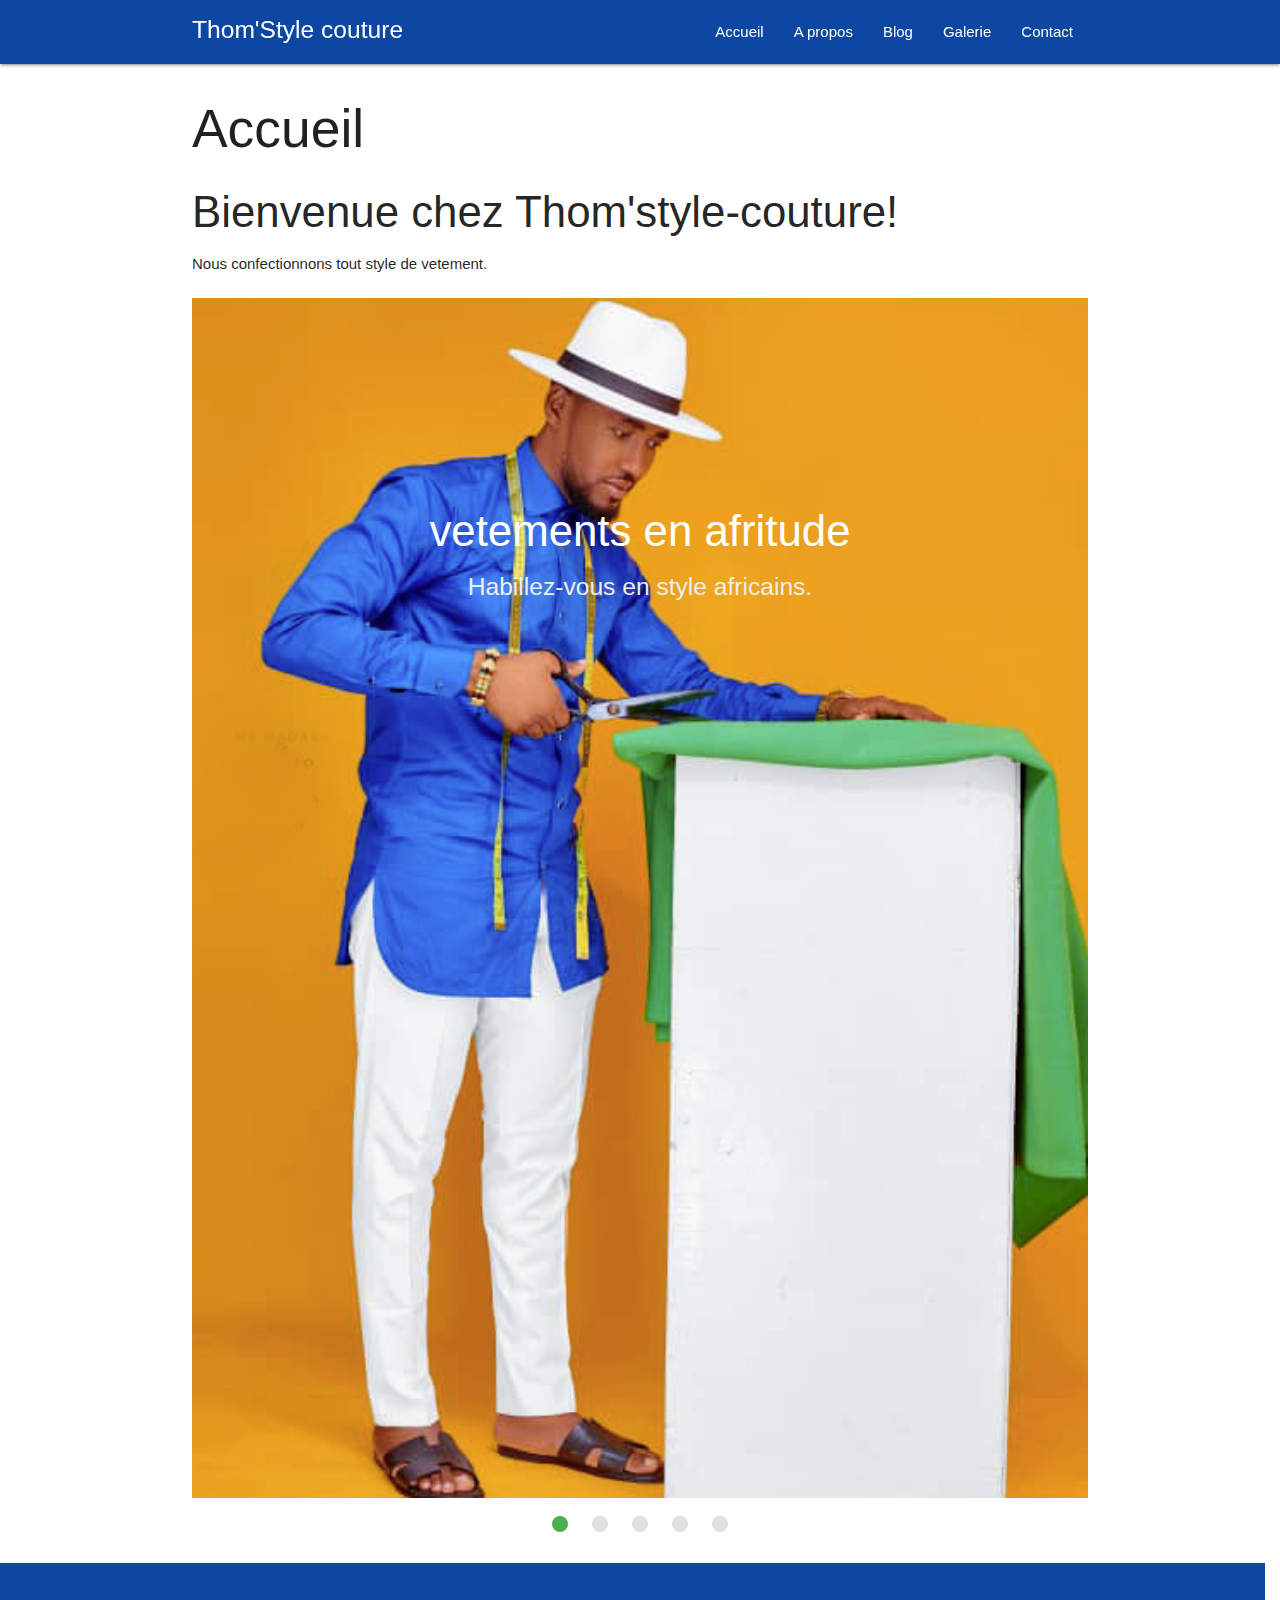
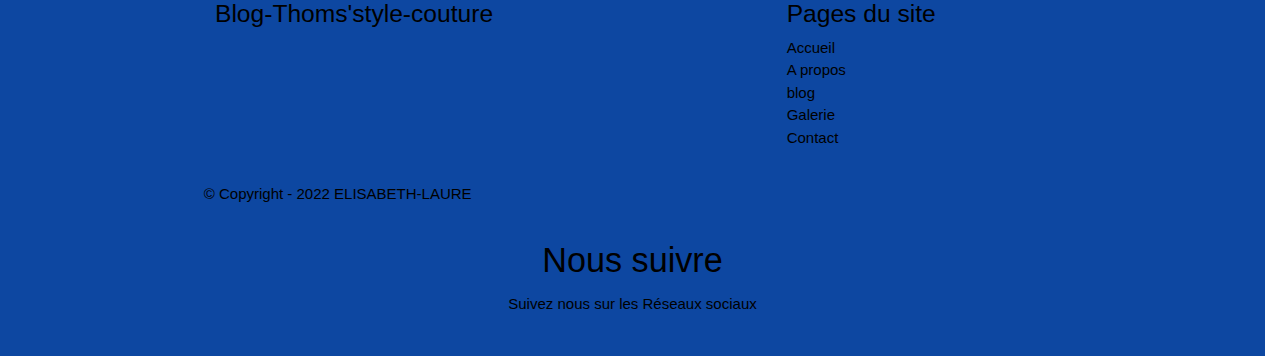
==== index.html @ 23967a31 "premier commit" ====
<!DOCTYPE html>
<html lang="en">
<head>
    <meta charset="UTF-8">
    <meta http-equiv="X-UA-Compatible" content="IE=edge">
    <meta name="viewport" content="width=device-width, initial-scale=1.0">
<!--Import Google Icon Font-->
<link href="https://fonts.googleapis.com/icon?family=Material+Icons" rel="stylesheet">
    <!--Import Google policies font-->
    <link rel="preconnect" href="https://fonts.googleapis.com">
    <link rel="preconnect" href="https://fonts.gstatic.com" crossorigin>
    <link href="https://fonts.googleapis.com/css2?family=Lobster+Two&display=swap" rel="stylesheet">
    <!--Import materialize.css-->
    <link type="text/css" rel="stylesheet" href="css/materialize.min.css"  media="screen,projection"/>
    <!--Import feuille de style-->
    <link rel="stylesheet" href="css/style.css">
       <!--Let browser know website is optimized for mobile-->
       <meta name="viewport" content="width=device-width, initial-scale=1.0" />
      
        <title>Thom'style- Couture</title>
</head>
<body>
    <header>
    </header>   


<!--*****************************************************navbar******************************************************-->
   
     <div class="navbar-fixed">
        <nav class="blue darken-4">
            <div class="container">
                <div class="nav-wrapper">
                    <a id="logo-container" href="#" class="brand-logo"><h5 class="white-text left">Thom'Style couture</h5></a>
                    <a href="#" data-target="mobile-demo" class="sidenav-trigger"><i class="material-icons">menu</i></a>
                    <ul class="right hide-oindexn-med-and-down">
                        <li><a href="index.html">Accueil</a></li>
                        <li><a href="apropos.html">A propos</a></li>
                        <li><a href="blog.html">Blog</a></li>
                        <li><a href="galerie.html">Galerie</a></li>
                        <li><a href="contact.html">Contact</a></li>
                    </ul>
                </div>
            </div>
        </nav>
        
    </div>
    

    <ul class="sidenav" id="mobile-demo">
        <li><a href="index.html">Accueil</a></li>
        <li><a href="apropos.html">A propos</a></li>
        <li><a href="blog.html">Blog</a></li>
        <li><a href="galerie.html">Galerie</a></li>
        <li><a href="contact.html">Contact</a></li>
    </ul>


<!--*****************************************************contenu******************************************************-->
<section class="container"> 
    <div class="content">
        <h2> Accueil</h2>
        <h3>Bienvenue chez Thom'style-couture!</h3>
        <p> Nous confectionnons tout style de vetement.</p>
        <br/>
        <section class="slider">
            <div class="row">
                <div class="col s12 m3">
                    <ul class="slides">
                        <li>
                            <img src="assets/h_imgs/le-styliste-m.png" class="responsive-img" > <!-- random image -->
                            <div class="caption center-align">
                                <h3>vetements en afritude</h3>
                                <h5 class="light grey-text text-lighten-3"> Habillez-vous en style africains. </h5>
                            </div>
                        </li>
                        <li>
                            <img src="assets/v_imgs/traditionnal-dresse-m.png" class="responsive-img" > <!-- random image -->
                            <div class="caption center-align">
                                <h3>Pour vos ceremonies culturelles </h3>
                                <h5 class="light grey-text text-lighten-3"> Chez Thoms'style  est assure. </h5>
                            </div>
                        </li>
                        <li>
                            <img src="assets/h_imgs/veste-tissu-traditionnel-bami-m.png" class="responsive-img" > <!-- random image -->
                            <div class="caption left-align">
                                <h3>Faitez-en un tour</h3>
                                <h5 class="light grey-text text-lighten-3">Vous seriez heureux en sortant de chez nous tout beau et belle!</h5>
                            </div>
                        </li>
                        <li>
                            <img src="assets/v_imgs/veste-vert-forets-m.png" class="responsive-img" >  <!-- random image -->
                            <div class="caption right-align">
                                <h3>Couture moderne</h3>
                                <h5 class="light grey-text text-lighten-3">la perfection est un defit chez nous!</h5>
                            </div>
                        </li>
                        <li>
                            <img src="assets/v_imgs/ensemble3-m.png" class="responsive-img" > <!-- random image -->
                            <div class="caption center-align">
                                <h3>Accueil chaleureux</h3>
                                <h5 class="light grey-text text-lighten-3">Nous vous attendons tous mes chers clients.</h5>
                        </li>
                    </ul>
                </div>
            </div>
        </section>
    </div>
</section>


    

<!--*****************************************************footer******************************************************-->
    



<footer class="page-footer blue darken-4 ">
    <div class="container">
      <div class="row">
        <div class="col l6 s12">
          <h5 class="black-text">Blog-Thoms'style-couture</h5>
          <p class="black-text text-lighten-4"></p>
        </div>
        <div class="col l4 offset-l2 s12">
          <h5 class="black-text">Pages du site</h5>
          <ul>
            <li><a class=" black-text text-lighten-3" href="index.html">Accueil</a></li>
            <li><a class=" black-text text-lighten-3" href="apropos.html">A propos</a></li>
            <li><a class=" black-text text-lighten-3" href="blog.html">blog</a></li>
            <li><a class=" black-text text-lighten-3" href="galerie.html">Galerie</a></li>
            <li><a class=" black-text text-lighten-3" href="contact.html">Contact</a></li>
          </ul>
        </div>
      </div>
    </div>
    <div class="footer-copyright blue darken-4">
      <div class="container blue darken-4 black-text">
      © Copyright - 2022 ELISABETH-LAURE
      </div>
  
    </div>
    <section class=" darken-2 black-text center">
  <div class="container">
      <div class="row">
          <div class="col s12">
              <h4>Nous suivre</h4>
              <p>Suivez nous sur les Réseaux sociaux</p>
              <a href="#" class="black-textwhite-text">
                  <i class="fab fa-facebook"></i>
              </a>
              <a href="#" class="black-text">
                  <i class="fab fa-twitter"></i>
              </a>
              <a href="#" class="black-text">
                  <i class="fab fa-linkedin"></i>
              </a>
              <a href="#" class="black-text">
                  <i class="fab fa-google-plus"></i>
              </a>
              <a href="#" class="black-text">
                  <i class="fab fa-pinterest"></i>
              </a>
          </div>
      </div>
  </div>
</section>
  </footer>
</div> 
<script src="js/jquery.js"></script>
<!--JavaScript at end of body for optimized loading-->
<script type="text/javascript" src="js/materialize.min.js"></script>
<script>
  $(function (){
      $('.sidenav').sidenav();
      $('.parallax').parallax();
      $('.slider').slider({full_width: false, height:1200});
  });
</script>
 
</body>
</html>
---- css/style.css ----
*{
    padding: 0;
    margin: 0;
}
.box{
    width: 300px;
    height:200px;
    background:white;
    margin:5px;
    display:inline-block;
}
.cadre{
    padding-top:20px;
}
.fin{
    float:left;
    
}
.plan{
    margin-right: 15px;
    padding:20px;
    margin-top:25px;
    background-color: red;;
}
.page-footer {
    margin-right: 15px;
    padding:20px;
    margin-top:25px;
    background-color:blue;
}

.slider{
    height: 900px;
}

.slides{
    height: 900px;
}
.logo container{
    height: 7px;
    padding-left: 20px;
    margin-left: 20px;
    position:fixed;
}
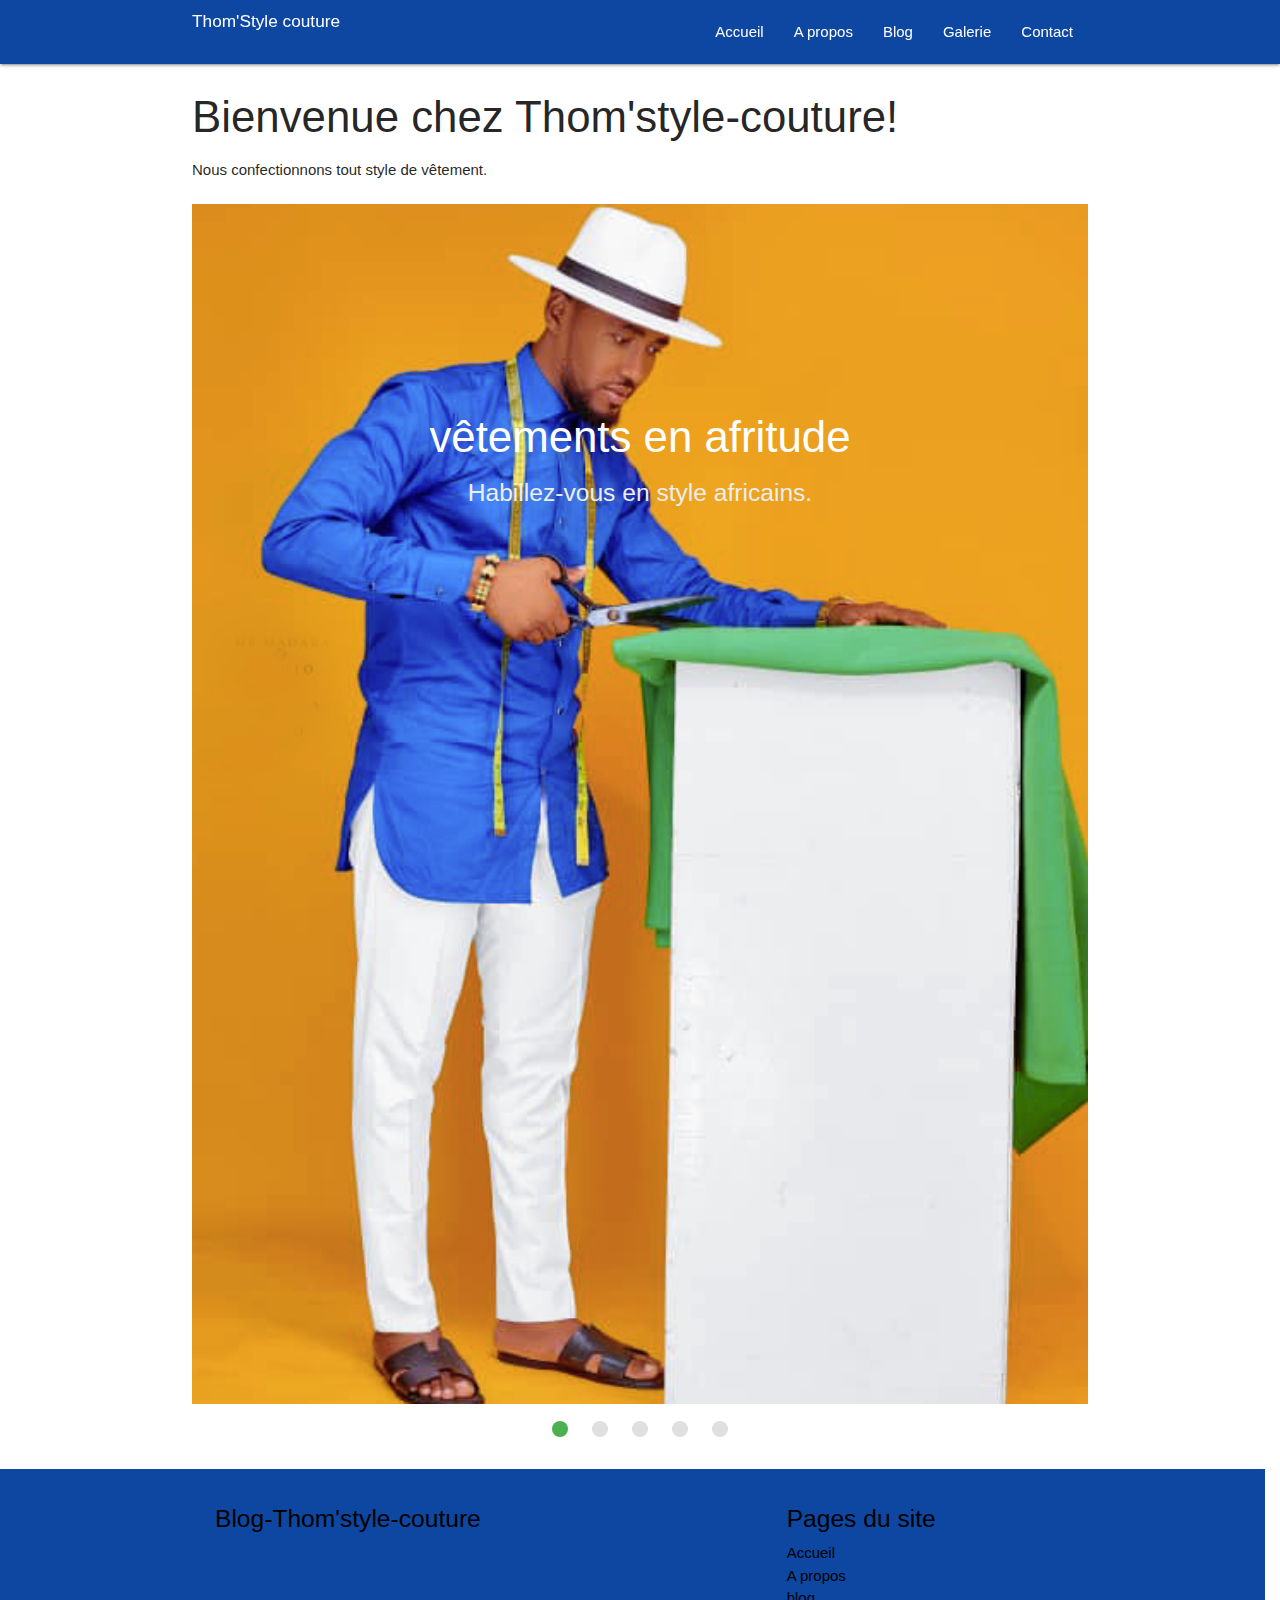
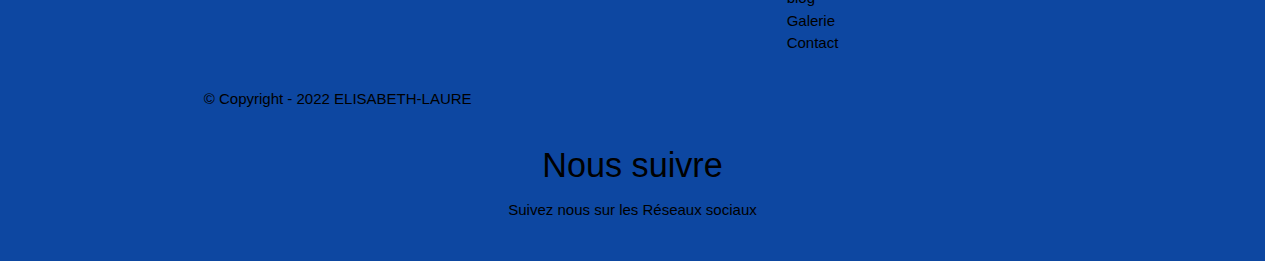
==== commit 1d755d80: "deuxieme commit" ====
--- a/index.html
+++ b/index.html
@@ -30,9 +30,9 @@
         <nav class="blue darken-4">
             <div class="container">
                 <div class="nav-wrapper">
-                    <a id="logo-container" href="#" class="brand-logo"><h5 class="white-text left">Thom'Style couture</h5></a>
+                    <a id="logo-container" href="#" class="brand-logo"><h6 class="white-text left">Thom'Style couture</h6></a>
                     <a href="#" data-target="mobile-demo" class="sidenav-trigger"><i class="material-icons">menu</i></a>
-                    <ul class="right hide-oindexn-med-and-down">
+                    <ul class="right hide-on-med-and-down">
                         <li><a href="index.html">Accueil</a></li>
                         <li><a href="apropos.html">A propos</a></li>
                         <li><a href="blog.html">Blog</a></li>
@@ -58,9 +58,8 @@
 <!--*****************************************************contenu******************************************************-->
 <section class="container"> 
     <div class="content">
-        <h2> Accueil</h2>
         <h3>Bienvenue chez Thom'style-couture!</h3>
-        <p> Nous confectionnons tout style de vetement.</p>
+        <p> Nous confectionnons tout style de vêtement.</p>
         <br/>
         <section class="slider">
             <div class="row">
@@ -69,15 +68,15 @@
                         <li>
                             <img src="assets/h_imgs/le-styliste-m.png" class="responsive-img" > <!-- random image -->
                             <div class="caption center-align">
-                                <h3>vetements en afritude</h3>
+                                <h3>vêtements en afritude</h3>
                                 <h5 class="light grey-text text-lighten-3"> Habillez-vous en style africains. </h5>
                             </div>
                         </li>
                         <li>
                             <img src="assets/v_imgs/traditionnal-dresse-m.png" class="responsive-img" > <!-- random image -->
                             <div class="caption center-align">
-                                <h3>Pour vos ceremonies culturelles </h3>
-                                <h5 class="light grey-text text-lighten-3"> Chez Thoms'style  est assure. </h5>
+                                <h3>Pour vos cérémonies culturelles </h3>
+                                <h5 class="light grey-text text-lighten-3"> Chez Thom'style nous vous rendons d'accord sur tout... </h5>
                             </div>
                         </li>
                         <li>
@@ -119,7 +118,7 @@
     <div class="container">
       <div class="row">
         <div class="col l6 s12">
-          <h5 class="black-text">Blog-Thoms'style-couture</h5>
+          <h5 class="black-text">Blog-Thom'style-couture</h5>
           <p class="black-text text-lighten-4"></p>
         </div>
         <div class="col l4 offset-l2 s12">
